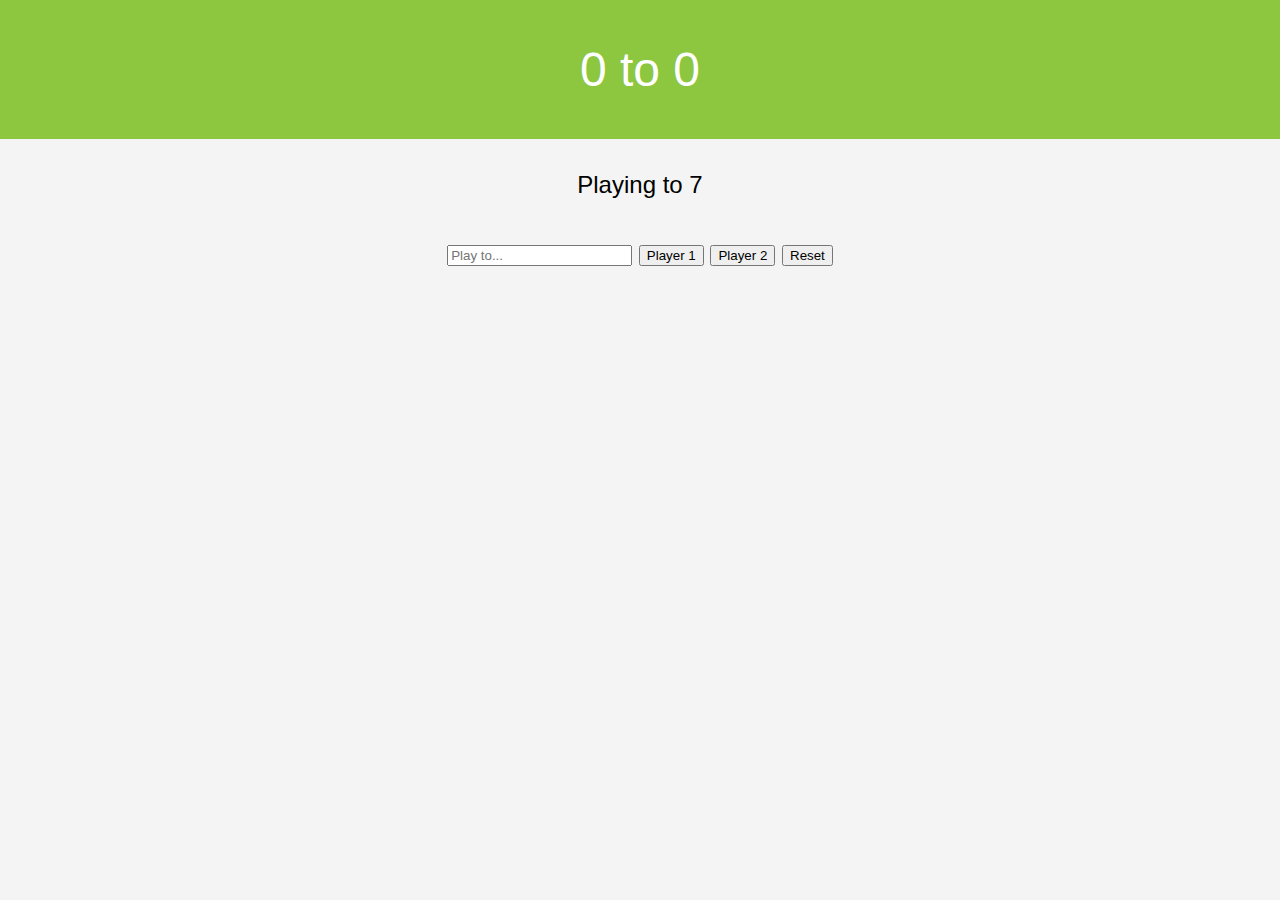
==== score keeper/index.html @ e331c620 "first commit" ====
<!DOCTYPE html>
<html lang="en">
<head>
	<meta charset="UTF-8">
	<title>Document</title>
	<link rel="stylesheet" type="text/css" href="style.css">
</head>
<body>
	
	<header class="container"><p><span id="player1">0</span> to <span id="player2">0</span></p></header>

	<section class="container">
		<p>Playing to <span id="game-score">7</span></p>
		<input type="number" placeholder="Play to...">
		<button id="player1Btm">Player 1</button>
		<button id="player2Btm">Player 2</button>
		<button id="reset">Reset</button>
	</section>

	<script type="text/javascript" src="scoreKeeper.js"></script>
</body>
</html>
---- score keeper/style.css ----
body {
	font-family: Arial, Helvetica, sans-serif;
	font-size: 24px;
	line-height: 1.8em;
	color:#000;
	margin:0;
	background-color:#f4f4f4;
}

.container {
	text-align: center;
	overflow: hidden;
}

header {
	background-color:#8dc63f;
}
header p {
	color:#fff;
	font-size:48px;
}

section {

}
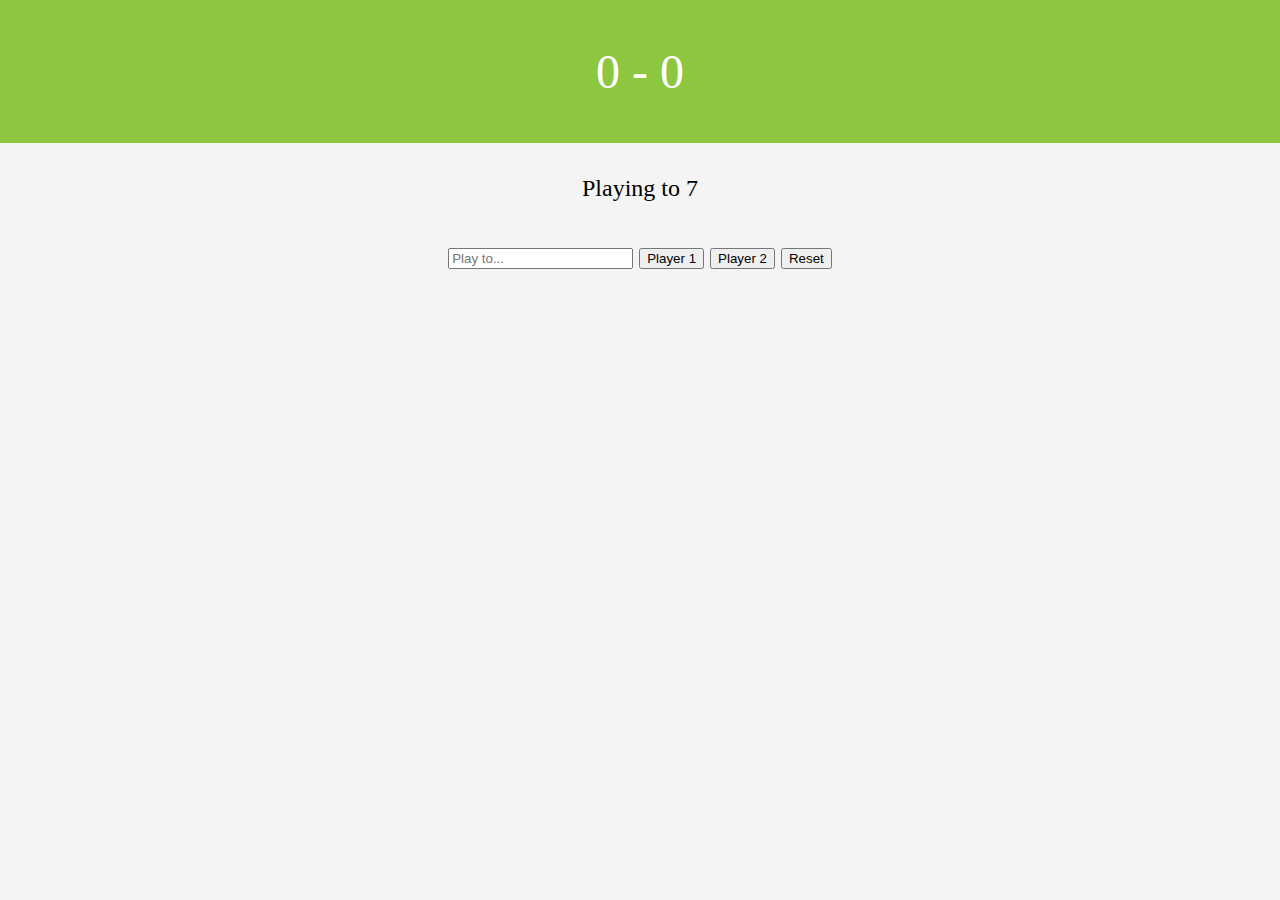
==== commit 9e3ccda2: "add more features" ====
--- a/score keeper/index.html
+++ b/score keeper/index.html
@@ -7,10 +7,10 @@
 </head>
 <body>
 	
-	<header class="container"><p><span id="player1">0</span> to <span id="player2">0</span></p></header>
+	<header class="container"><p><span id="player1">0</span> - <span id="player2">0</span></p></header>
 
 	<section class="container">
-		<p>Playing to <span id="game-score">7</span></p>
+		<p>Playing to <span id="gameScore">7</span></p>
 		<input type="number" placeholder="Play to...">
 		<button id="player1Btm">Player 1</button>
 		<button id="player2Btm">Player 2</button>
--- a/score keeper/style.css
+++ b/score keeper/style.css
@@ -1,5 +1,5 @@
 body {
-	font-family: Arial, Helvetica, sans-serif;
+	font-family: Abril Fatface;
 	font-size: 24px;
 	line-height: 1.8em;
 	color:#000;
@@ -14,12 +14,15 @@
 
 header {
 	background-color:#8dc63f;
+	padding:50px;
+}
+header p {
+	margin:0;
+	padding:0;
 }
 header p {
 	color:#fff;
 	font-size:48px;
+
 }
 
-section {
-
-}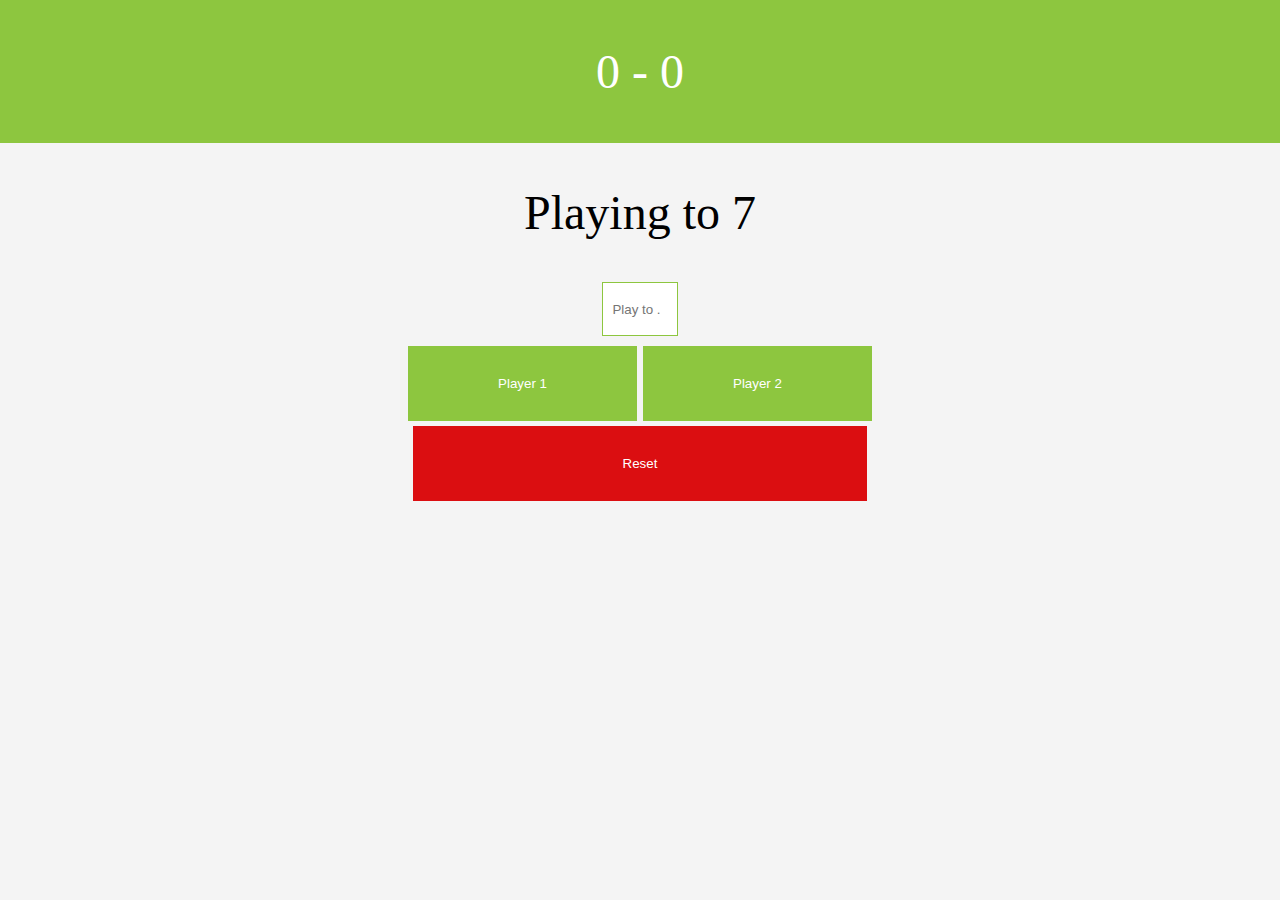
==== commit 4ebd5bd2: "style changes" ====
--- a/score keeper/index.html
+++ b/score keeper/index.html
@@ -6,17 +6,19 @@
 	<link rel="stylesheet" type="text/css" href="style.css">
 </head>
 <body>
-	
+
 	<header class="container"><p><span id="player1">0</span> - <span id="player2">0</span></p></header>
 
 	<section class="container">
-		<p>Playing to <span id="gameScore">7</span></p>
-		<input type="number" placeholder="Play to...">
-		<button id="player1Btm">Player 1</button>
-		<button id="player2Btm">Player 2</button>
-		<button id="reset">Reset</button>
+		<p id="play-message">Playing to <span id="gameScore">7</span></p>
+		<input type="number" placeholder="  Play to ...">
+		<br>
+		<button class="button" id="player1Btm">Player 1</button>
+		<button class="button" id="player2Btm">Player 2</button>
+		<br>
+		<button class="button" id="reset">Reset</button>
 	</section>
 
 	<script type="text/javascript" src="scoreKeeper.js"></script>
 </body>
-</html>+</html>
--- a/score keeper/style.css
+++ b/score keeper/style.css
@@ -23,6 +23,29 @@
 header p {
 	color:#fff;
 	font-size:48px;
-
 }
 
+#play-message {
+	font-size:48px;
+	color:#000;
+}
+
+input {
+	width: 70px;
+	height:50px;
+	border: 1px #8dc63f solid; 
+	margin-bottom: 10px;
+}
+
+.button {
+	background-color:#8dc63f;
+	padding: 30px 90px;
+	border: none;
+	color:#fff;
+}
+
+#reset {
+	margin-top:5px;
+	padding: 30px 210px;
+	background-color:#db0e11;
+}
